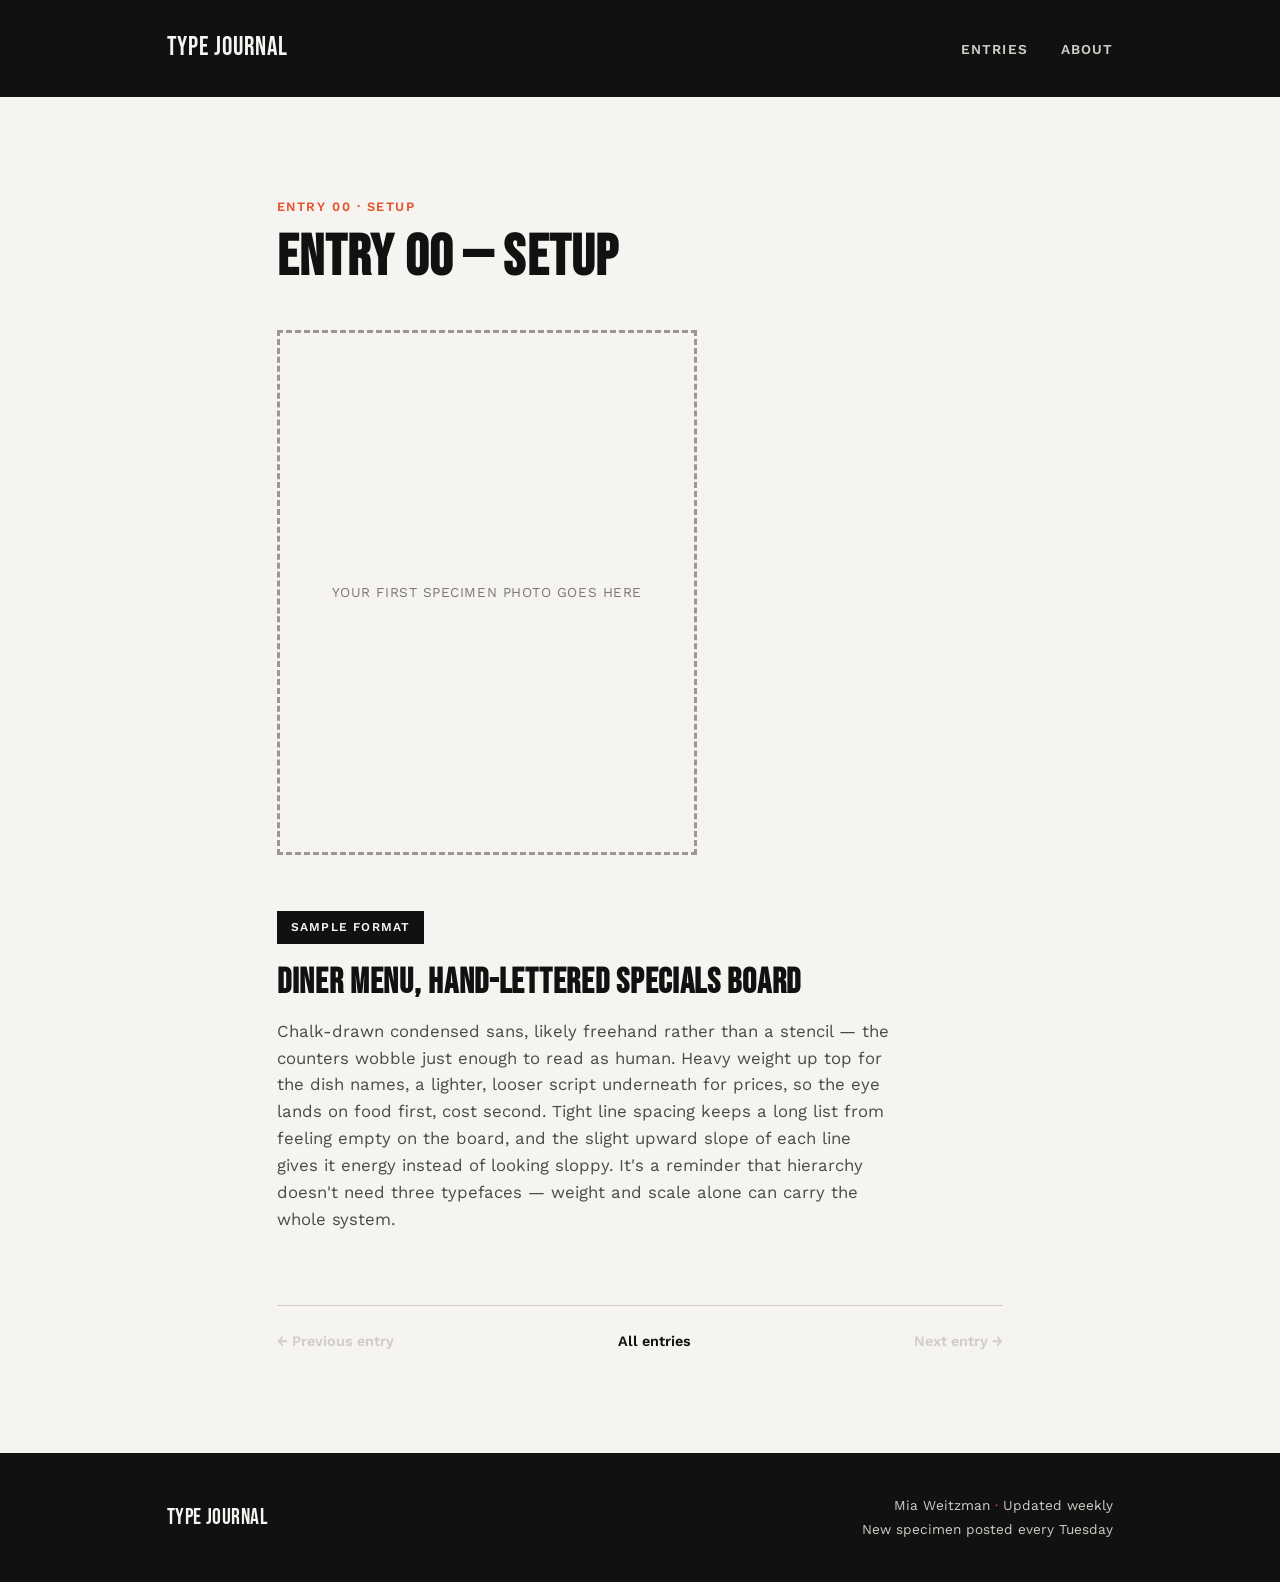
==== entries/entry-00.html @ 900245e1 "Add files via upload" ====
<!DOCTYPE html>
<html lang="en">
<head>
<meta charset="UTF-8" />
<meta name="viewport" content="width=device-width, initial-scale=1" />
<title>Entry 00 — Diner Menu, Hand-Lettered Specials Board | Type Journal</title>
<meta name="description" content="A weekly typography journal entry by Mia Weitzman." />
<link rel="stylesheet" href="../style.css" />
</head>
<body>

  <header class="site-header">
    <div class="wrap">
      <a class="brand" href="../index.html">TYPE JOURNAL</a>
      <nav>
        <a href="../index.html#entries">Entries</a>
        <a href="../index.html#about">About</a>
      </nav>
    </div>
  </header>

  <section class="entry-header">
    <div class="wrap">
      <div class="eyebrow">Entry 00 · Setup</div>
      <h1 class="heading display">Entry 00 — Setup</h1>

      <div class="entry-layout">
        <div class="photo">
          <!-- Replace this placeholder with your own photo:
               <img src="entry-00-photo.jpg" alt="Describe the specimen here"> -->
          <div class="placeholder-text">Your first specimen photo goes here</div>
        </div>

        <div class="writeup">
          <span class="entry-tag">Sample format</span>
          <h2 class="sample-title display">Diner Menu, Hand-Lettered Specials Board</h2>
          <p class="body-copy">Chalk-drawn condensed sans, likely freehand rather than a stencil — the counters wobble just enough to read as human. Heavy weight up top for the dish names, a lighter, looser script underneath for prices, so the eye lands on food first, cost second. Tight line spacing keeps a long list from feeling empty on the board, and the slight upward slope of each line gives it energy instead of looking sloppy. It's a reminder that hierarchy doesn't need three typefaces — weight and scale alone can carry the whole system.</p>
        </div>
      </div>

      <nav class="entry-nav">
        <span class="disabled">&larr; Previous entry</span>
        <a href="../index.html#entries">All entries</a>
        <span class="disabled">Next entry &rarr;</span>
      </nav>
    </div>
  </section>

  <footer class="site-footer">
    <div class="wrap">
      <div class="brand display">TYPE JOURNAL</div>
      <div class="right">
        Mia Weitzman <span>·</span> Updated weekly<br/>
        New specimen posted every Tuesday
      </div>
    </div>
  </footer>

</body>
</html>
---- style.css ----
/* ============================================================
   TYPE JOURNAL — shared styles
   ============================================================ */

@import url('https://fonts.googleapis.com/css2?family=Bebas+Neue&family=Work+Sans:ital,wght@0,400;0,500;0,600;1,400&display=swap');

:root {
  --paper: #f5f4f0;
  --ink: #111111;
  --accent: #e6522c;
  --muted: #4a4a46;
  --line: #cfcdc6;
  --line-dark: #4a4a46;
  --max: 880px;
  --gutter: clamp(24px, 6vw, 96px);
}

* { margin: 0; padding: 0; box-sizing: border-box; }

html { scroll-behavior: smooth; }

body {
  background: var(--paper);
  color: var(--ink);
  font-family: 'Work Sans', system-ui, -apple-system, sans-serif;
  line-height: 1.6;
  -webkit-font-smoothing: antialiased;
}

a { color: inherit; }

img { max-width: 100%; display: block; }

.display {
  font-family: 'Bebas Neue', Impact, sans-serif;
  letter-spacing: 0.02em;
  line-height: 0.95;
}

.eyebrow {
  font-weight: 600;
  text-transform: uppercase;
  letter-spacing: 0.12em;
  font-size: 0.8rem;
  color: var(--accent);
}

.wrap {
  max-width: var(--max);
  margin: 0 auto;
  padding-left: var(--gutter);
  padding-right: var(--gutter);
}

/* ---------- Site header ---------- */
.site-header {
  background: var(--ink);
  color: var(--paper);
}
.site-header .wrap {
  display: flex;
  align-items: center;
  justify-content: space-between;
  padding-top: 28px;
  padding-bottom: 28px;
  max-width: 1100px;
}
.site-header .brand {
  font-family: 'Bebas Neue', Impact, sans-serif;
  font-size: 1.6rem;
  letter-spacing: 0.04em;
  text-decoration: none;
  white-space: nowrap;
}
.site-header .wrap {
  flex-wrap: wrap;
  row-gap: 12px;
}
.site-header nav a {
  text-decoration: none;
  font-size: 0.85rem;
  font-weight: 600;
  text-transform: uppercase;
  letter-spacing: 0.08em;
  color: #cfcdc6;
  margin-left: 28px;
}
.site-header nav a:hover { color: var(--paper); }

/* ---------- Hero ---------- */
.hero {
  background: var(--ink);
  color: var(--paper);
  padding-top: clamp(40px, 8vw, 90px);
  padding-bottom: clamp(50px, 9vw, 100px);
}
.hero .wrap { max-width: 1100px; }
.hero .kicker { margin-bottom: 20px; }
.hero .title {
  font-size: clamp(3rem, 11vw, 8rem);
  color: var(--paper);
}
.hero .rule {
  width: 100%;
  height: 3px;
  background: var(--accent);
  margin: clamp(28px, 4vw, 44px) 0 30px;
}
.hero .byline-row {
  display: flex;
  flex-wrap: wrap;
  gap: 16px 32px;
  justify-content: space-between;
  align-items: flex-end;
}
.hero .name {
  font-family: 'Bebas Neue', Impact, sans-serif;
  font-size: clamp(1.6rem, 3vw, 2.2rem);
}
.hero .meta {
  font-size: 0.85rem;
  color: #b9b7b0;
  line-height: 1.8;
}
.hero .meta span { color: var(--accent); }

/* ---------- Generic section ---------- */
section { padding-top: clamp(56px, 8vw, 100px); padding-bottom: clamp(56px, 8vw, 100px); }
section.dark { background: var(--ink); color: var(--paper); }
section.dark .eyebrow { color: var(--accent); }

.heading {
  font-size: clamp(2rem, 5vw, 3.6rem);
  margin-top: 14px;
  margin-bottom: clamp(24px, 4vw, 44px);
  max-width: 720px;
}

.lede {
  font-size: clamp(1.05rem, 2vw, 1.3rem);
  max-width: 640px;
  margin-bottom: 22px;
}

.body-copy {
  font-size: 1.05rem;
  max-width: 620px;
  color: var(--muted);
}
section.dark .body-copy { color: #cfcdc6; }

/* ---------- Structure grid ---------- */
.grid {
  display: grid;
  grid-template-columns: repeat(4, 1fr);
  gap: 32px;
}
@media (max-width: 720px) {
  .grid { grid-template-columns: repeat(2, 1fr); }
}
.grid .col {
  border-top: 3px solid var(--accent);
  padding-top: 20px;
}
.grid .num {
  font-family: 'Bebas Neue', Impact, sans-serif;
  font-size: clamp(2.4rem, 5vw, 3.4rem);
  color: var(--accent);
  line-height: 1;
  margin-bottom: 10px;
}
.grid .col-title {
  font-weight: 600;
  text-transform: uppercase;
  letter-spacing: 0.06em;
  font-size: 0.9rem;
  margin-bottom: 10px;
}
.grid .col p {
  font-size: 0.9rem;
  color: #cfcdc6;
}

/* ---------- Entries archive (index) ---------- */
.entry-list {
  display: flex;
  flex-direction: column;
  gap: 0;
  margin-top: clamp(24px, 4vw, 44px);
}
.entry-row {
  display: flex;
  align-items: baseline;
  gap: 24px;
  padding: 22px 0;
  border-bottom: 1px solid var(--line);
  text-decoration: none;
  color: var(--ink);
}
.entry-row:hover .entry-row-title { color: var(--accent); }
.entry-row .entry-num {
  font-family: 'Bebas Neue', Impact, sans-serif;
  font-size: 1.6rem;
  color: var(--accent);
  min-width: 2.4ch;
}
.entry-row .entry-row-title {
  font-size: 1.15rem;
  font-weight: 500;
  flex: 1;
}
.entry-row .entry-row-date {
  font-size: 0.85rem;
  color: var(--muted);
  white-space: nowrap;
}
@media (max-width: 560px) {
  .entry-row { flex-wrap: wrap; }
  .entry-row .entry-row-date { order: 3; width: 100%; }
}

/* ---------- Single entry page ---------- */
.entry-header .entry-tag {
  display: inline-block;
  background: var(--ink);
  color: var(--paper);
  font-weight: 600;
  font-size: 0.75rem;
  letter-spacing: 0.1em;
  text-transform: uppercase;
  padding: 7px 14px;
  margin-bottom: 22px;
}
.entry-layout {
  display: flex;
  gap: clamp(28px, 5vw, 56px);
  flex-wrap: wrap;
  align-items: flex-start;
}
.entry-layout .photo {
  width: 100%;
  max-width: 420px;
  aspect-ratio: 4 / 5;
  border: 3px dashed #9a988f;
  display: flex;
  align-items: center;
  justify-content: center;
  text-align: center;
  padding: 32px;
  flex-shrink: 0;
}
.entry-layout .photo img {
  width: 100%;
  height: 100%;
  object-fit: cover;
}
.entry-layout .photo .placeholder-text {
  font-size: 0.85rem;
  color: #7a786f;
  letter-spacing: 0.04em;
  text-transform: uppercase;
}
.entry-layout .writeup { flex: 1; min-width: 260px; }
.entry-layout .sample-title {
  font-size: clamp(1.6rem, 3vw, 2.2rem);
  margin-bottom: 18px;
}
.entry-nav {
  display: flex;
  justify-content: space-between;
  margin-top: clamp(40px, 6vw, 72px);
  padding-top: 24px;
  border-top: 1px solid var(--line);
  font-size: 0.9rem;
  font-weight: 600;
}
.entry-nav a { text-decoration: none; }
.entry-nav a:hover { color: var(--accent); }
.entry-nav .disabled { color: var(--line); pointer-events: none; }

/* ---------- Footer ---------- */
.site-footer {
  background: var(--ink);
  color: #cfcdc6;
}
.site-footer .wrap {
  display: flex;
  flex-wrap: wrap;
  gap: 12px 24px;
  align-items: center;
  justify-content: space-between;
  padding-top: 40px;
  padding-bottom: 40px;
  max-width: 1100px;
}
.site-footer .brand {
  font-family: 'Bebas Neue', Impact, sans-serif;
  font-size: 1.4rem;
  color: var(--paper);
}
.site-footer .right {
  text-align: right;
  font-size: 0.85rem;
  line-height: 1.8;
}
.site-footer .right span { color: var(--accent); }
@media (max-width: 480px) {
  .site-footer .right { text-align: left; }
}
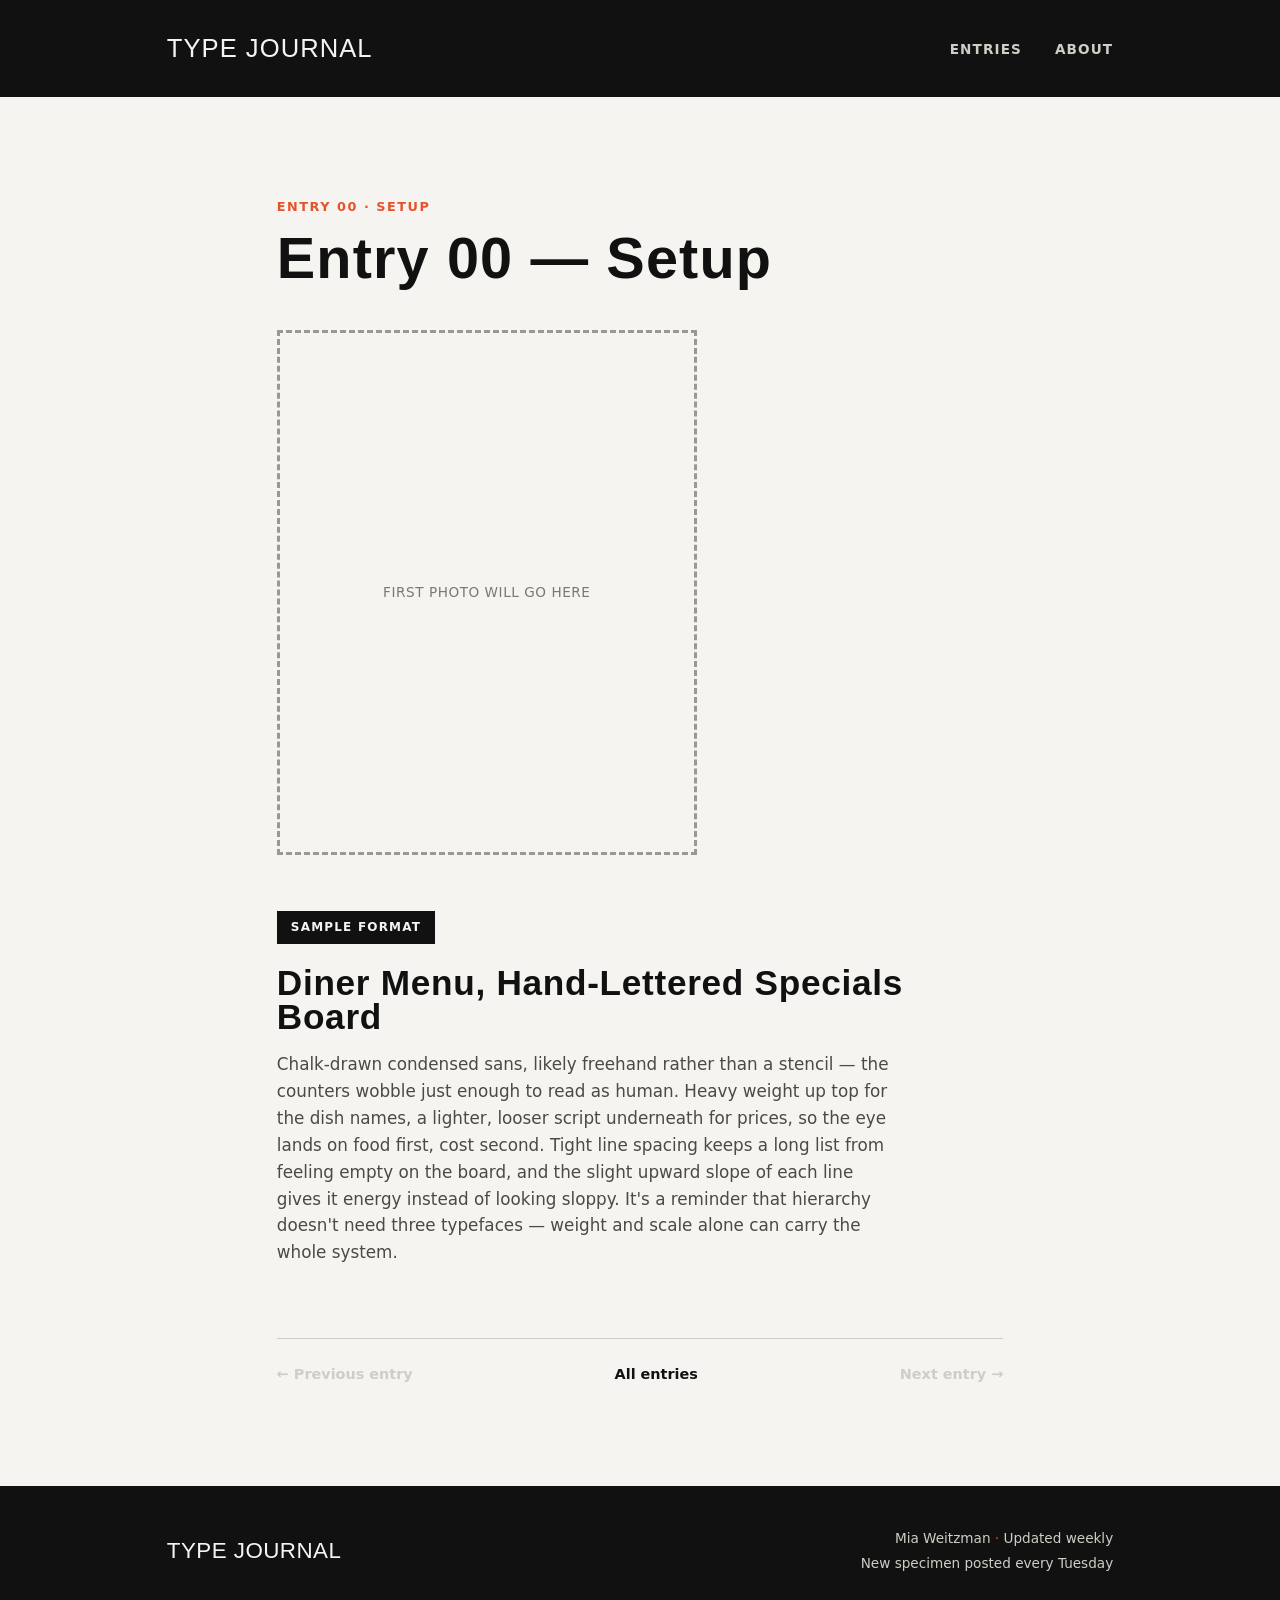
==== commit d446e647: "Update entry-00.html" ====
--- a/entries/entry-00.html
+++ b/entries/entry-00.html
@@ -28,7 +28,7 @@
         <div class="photo">
           <!-- Replace this placeholder with your own photo:
                <img src="entry-00-photo.jpg" alt="Describe the specimen here"> -->
-          <div class="placeholder-text">Your first specimen photo goes here</div>
+          <div class="placeholder-text"> first photo will go here</div>
         </div>
 
         <div class="writeup">
--- a/style.css
+++ b/style.css
@@ -1,7 +1,13 @@
 /* ============================================================
    TYPE JOURNAL — shared styles
    ============================================================ */
-
+#entries .entry-row {
+  color: var(--paper);
+  border-bottom: 1px solid #333333;
+}
+#entries .entry-row-date {
+  color: #b9b7b0;
+}
 @import url('https://fonts.googleapis.com/css2?family=Bebas+Neue&family=Work+Sans:ital,wght@0,400;0,500;0,600;1,400&display=swap');
 
 :root {
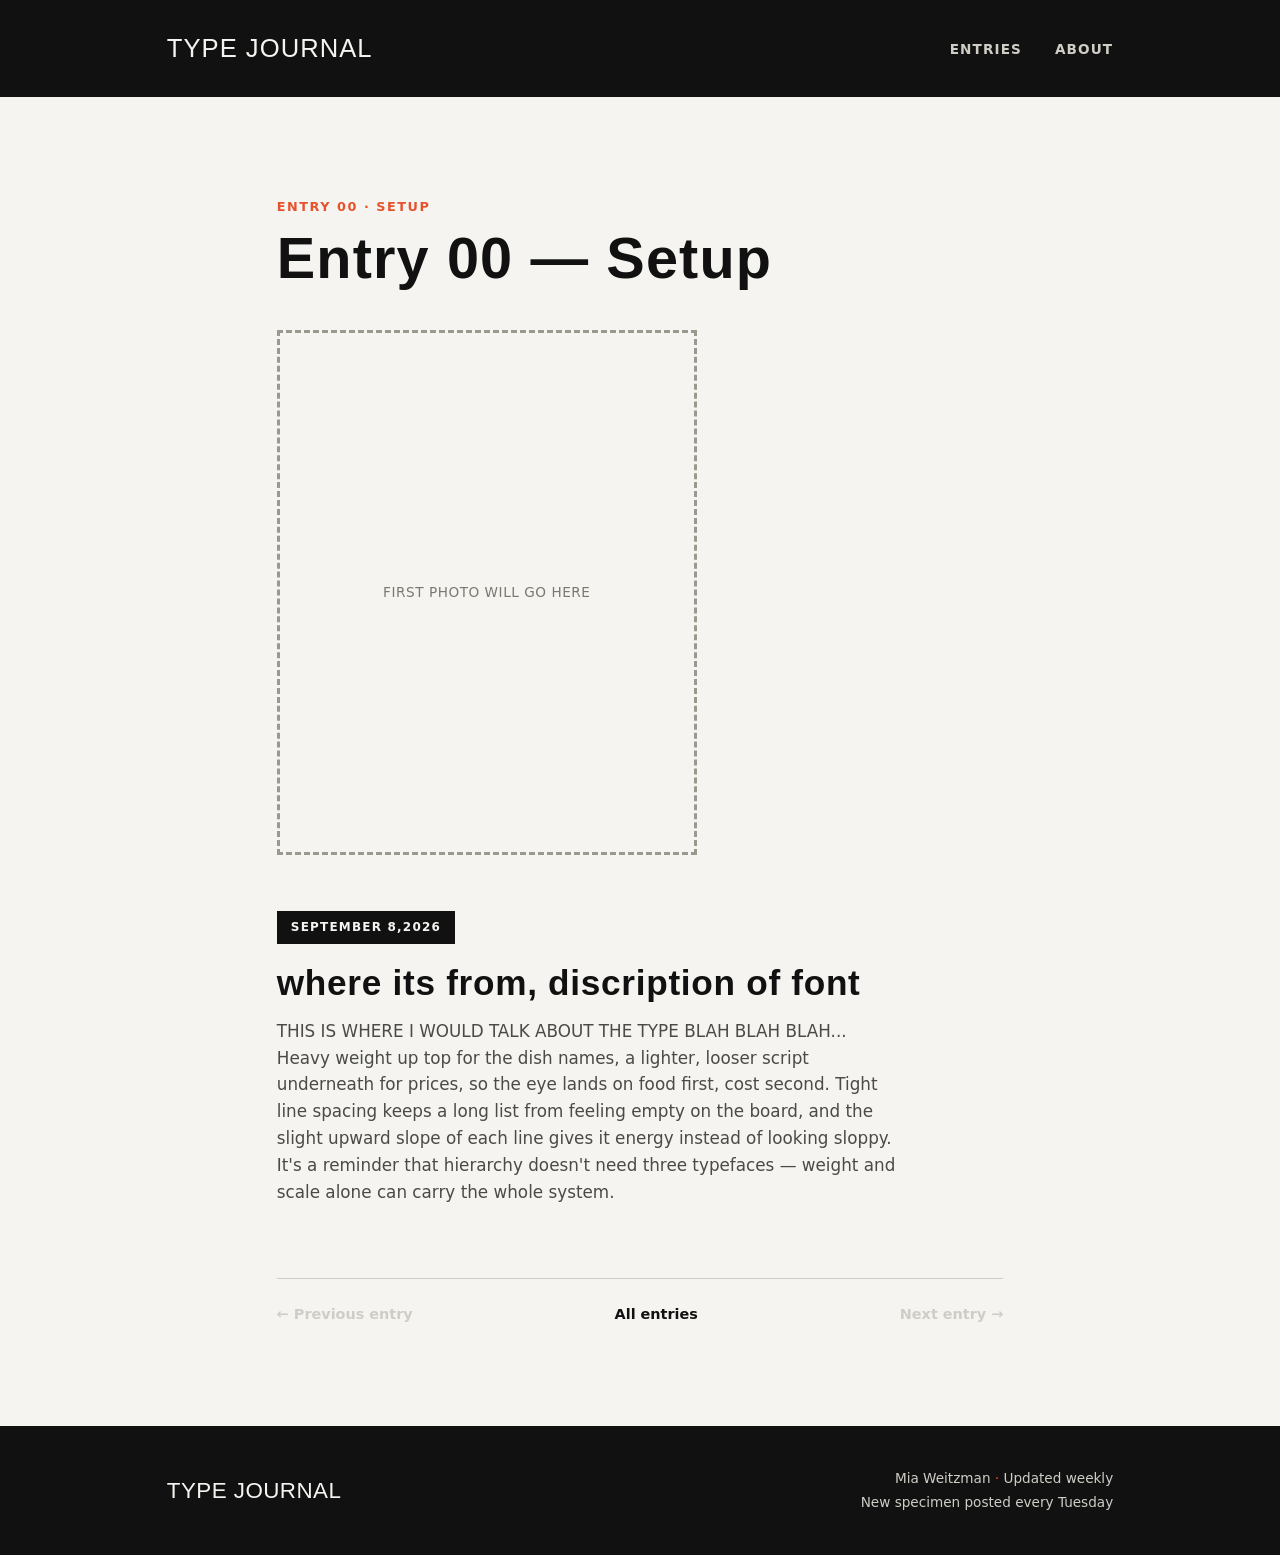
==== commit b9315507: "Update entry-00.html" ====
--- a/entries/entry-00.html
+++ b/entries/entry-00.html
@@ -3,7 +3,7 @@
 <head>
 <meta charset="UTF-8" />
 <meta name="viewport" content="width=device-width, initial-scale=1" />
-<title>Entry 00 — Diner Menu, Hand-Lettered Specials Board | Type Journal</title>
+<title>Entry 00 — TITLE ENTRY | Type Journal</title>
 <meta name="description" content="A weekly typography journal entry by Mia Weitzman." />
 <link rel="stylesheet" href="../style.css" />
 </head>
@@ -32,9 +32,9 @@
         </div>
 
         <div class="writeup">
-          <span class="entry-tag">Sample format</span>
-          <h2 class="sample-title display">Diner Menu, Hand-Lettered Specials Board</h2>
-          <p class="body-copy">Chalk-drawn condensed sans, likely freehand rather than a stencil — the counters wobble just enough to read as human. Heavy weight up top for the dish names, a lighter, looser script underneath for prices, so the eye lands on food first, cost second. Tight line spacing keeps a long list from feeling empty on the board, and the slight upward slope of each line gives it energy instead of looking sloppy. It's a reminder that hierarchy doesn't need three typefaces — weight and scale alone can carry the whole system.</p>
+          <span class="entry-tag">SEPTEMBER 8,2026</span>
+          <h2 class="sample-title display">where its from, discription of font</h2>
+          <p class="body-copy">THIS IS WHERE I WOULD TALK ABOUT THE TYPE BLAH BLAH BLAH... Heavy weight up top for the dish names, a lighter, looser script underneath for prices, so the eye lands on food first, cost second. Tight line spacing keeps a long list from feeling empty on the board, and the slight upward slope of each line gives it energy instead of looking sloppy. It's a reminder that hierarchy doesn't need three typefaces — weight and scale alone can carry the whole system.</p>
         </div>
       </div>
 
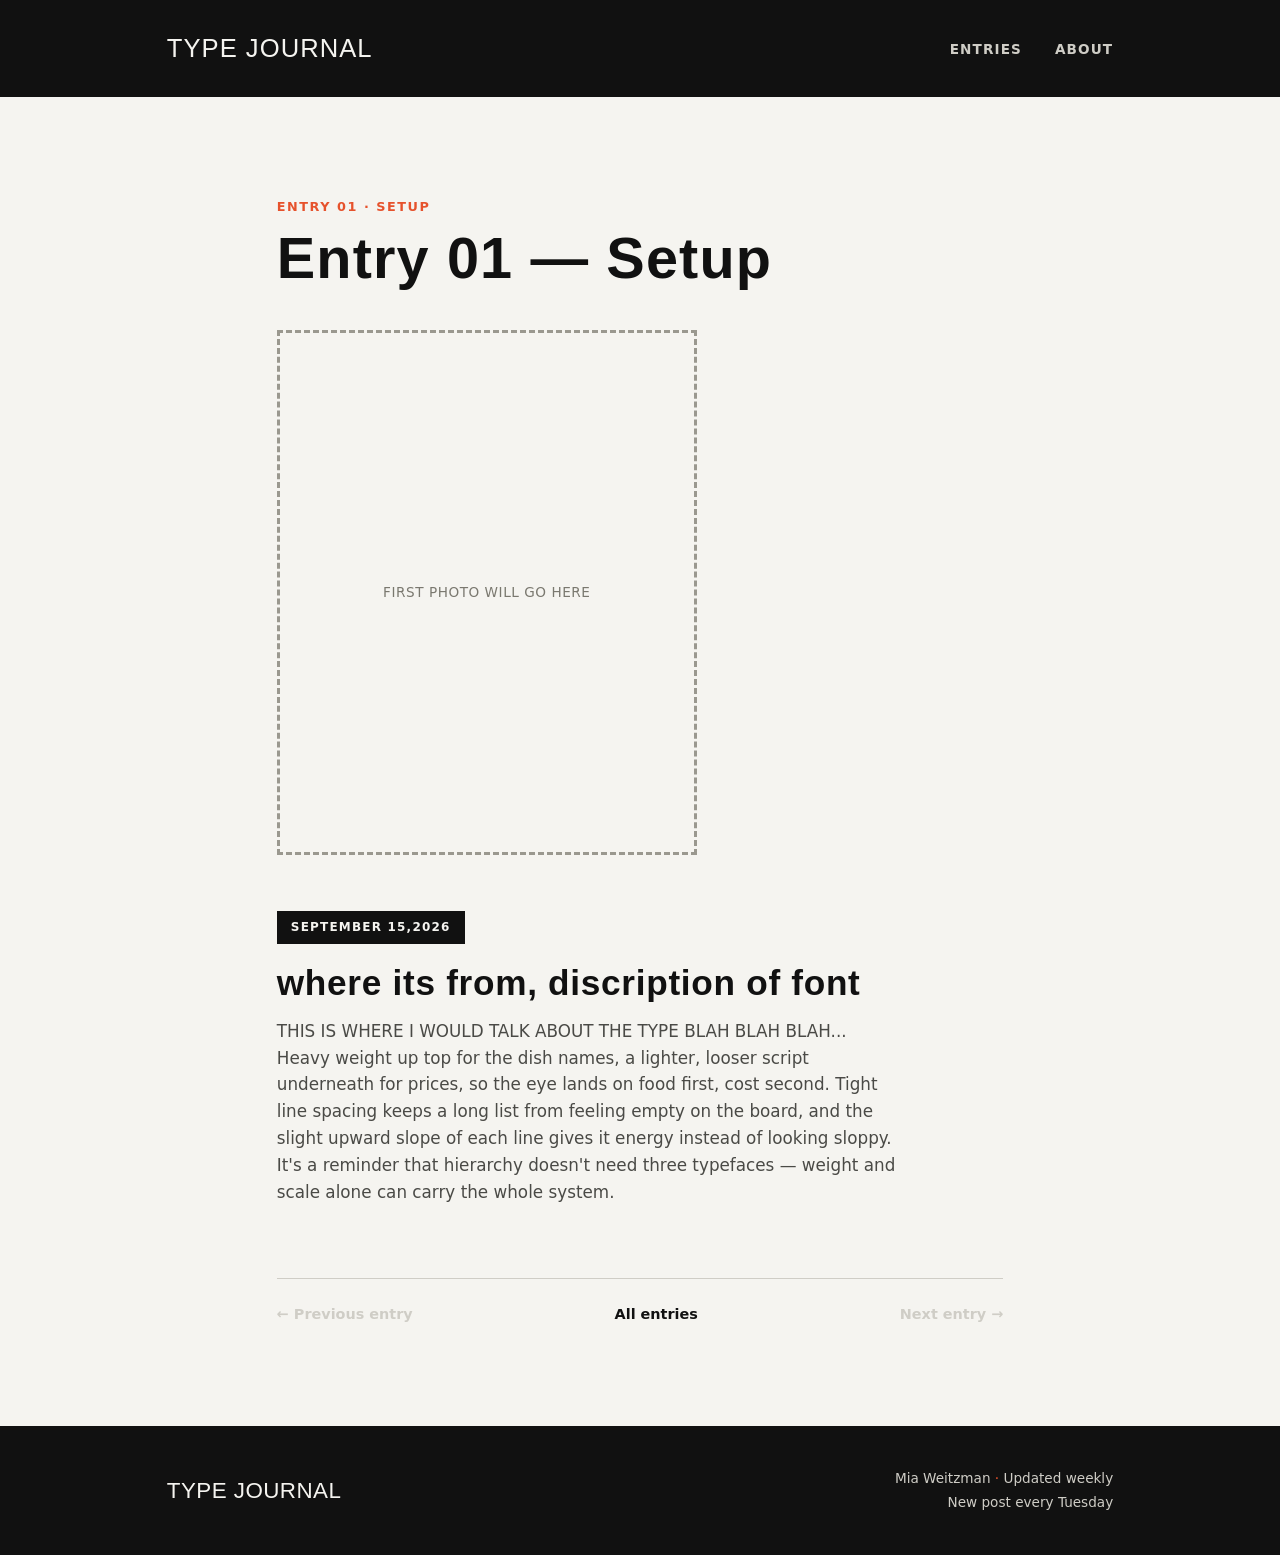
==== commit de285864: "Update entry-01.html" ====
--- a/entries/entry-00.html
+++ b/entries/entry-00.html
@@ -3,7 +3,7 @@
 <head>
 <meta charset="UTF-8" />
 <meta name="viewport" content="width=device-width, initial-scale=1" />
-<title>Entry 00 — TITLE ENTRY | Type Journal</title>
+<title>Entry 01 — FIRST ENTRY | Type Journal</title>
 <meta name="description" content="A weekly typography journal entry by Mia Weitzman." />
 <link rel="stylesheet" href="../style.css" />
 </head>
@@ -21,18 +21,18 @@
 
   <section class="entry-header">
     <div class="wrap">
-      <div class="eyebrow">Entry 00 · Setup</div>
-      <h1 class="heading display">Entry 00 — Setup</h1>
+      <div class="eyebrow">Entry 01 · Setup</div>
+      <h1 class="heading display">Entry 01 — Setup</h1>
 
       <div class="entry-layout">
         <div class="photo">
           <!-- Replace this placeholder with your own photo:
-               <img src="entry-00-photo.jpg" alt="Describe the specimen here"> -->
+               <img src="entry-01-photo.jpg" alt="Describe the specimen here"> -->
           <div class="placeholder-text"> first photo will go here</div>
         </div>
 
         <div class="writeup">
-          <span class="entry-tag">SEPTEMBER 8,2026</span>
+          <span class="entry-tag">SEPTEMBER 15,2026</span>
           <h2 class="sample-title display">where its from, discription of font</h2>
           <p class="body-copy">THIS IS WHERE I WOULD TALK ABOUT THE TYPE BLAH BLAH BLAH... Heavy weight up top for the dish names, a lighter, looser script underneath for prices, so the eye lands on food first, cost second. Tight line spacing keeps a long list from feeling empty on the board, and the slight upward slope of each line gives it energy instead of looking sloppy. It's a reminder that hierarchy doesn't need three typefaces — weight and scale alone can carry the whole system.</p>
         </div>
@@ -51,7 +51,7 @@
       <div class="brand display">TYPE JOURNAL</div>
       <div class="right">
         Mia Weitzman <span>·</span> Updated weekly<br/>
-        New specimen posted every Tuesday
+        New post every Tuesday
       </div>
     </div>
   </footer>
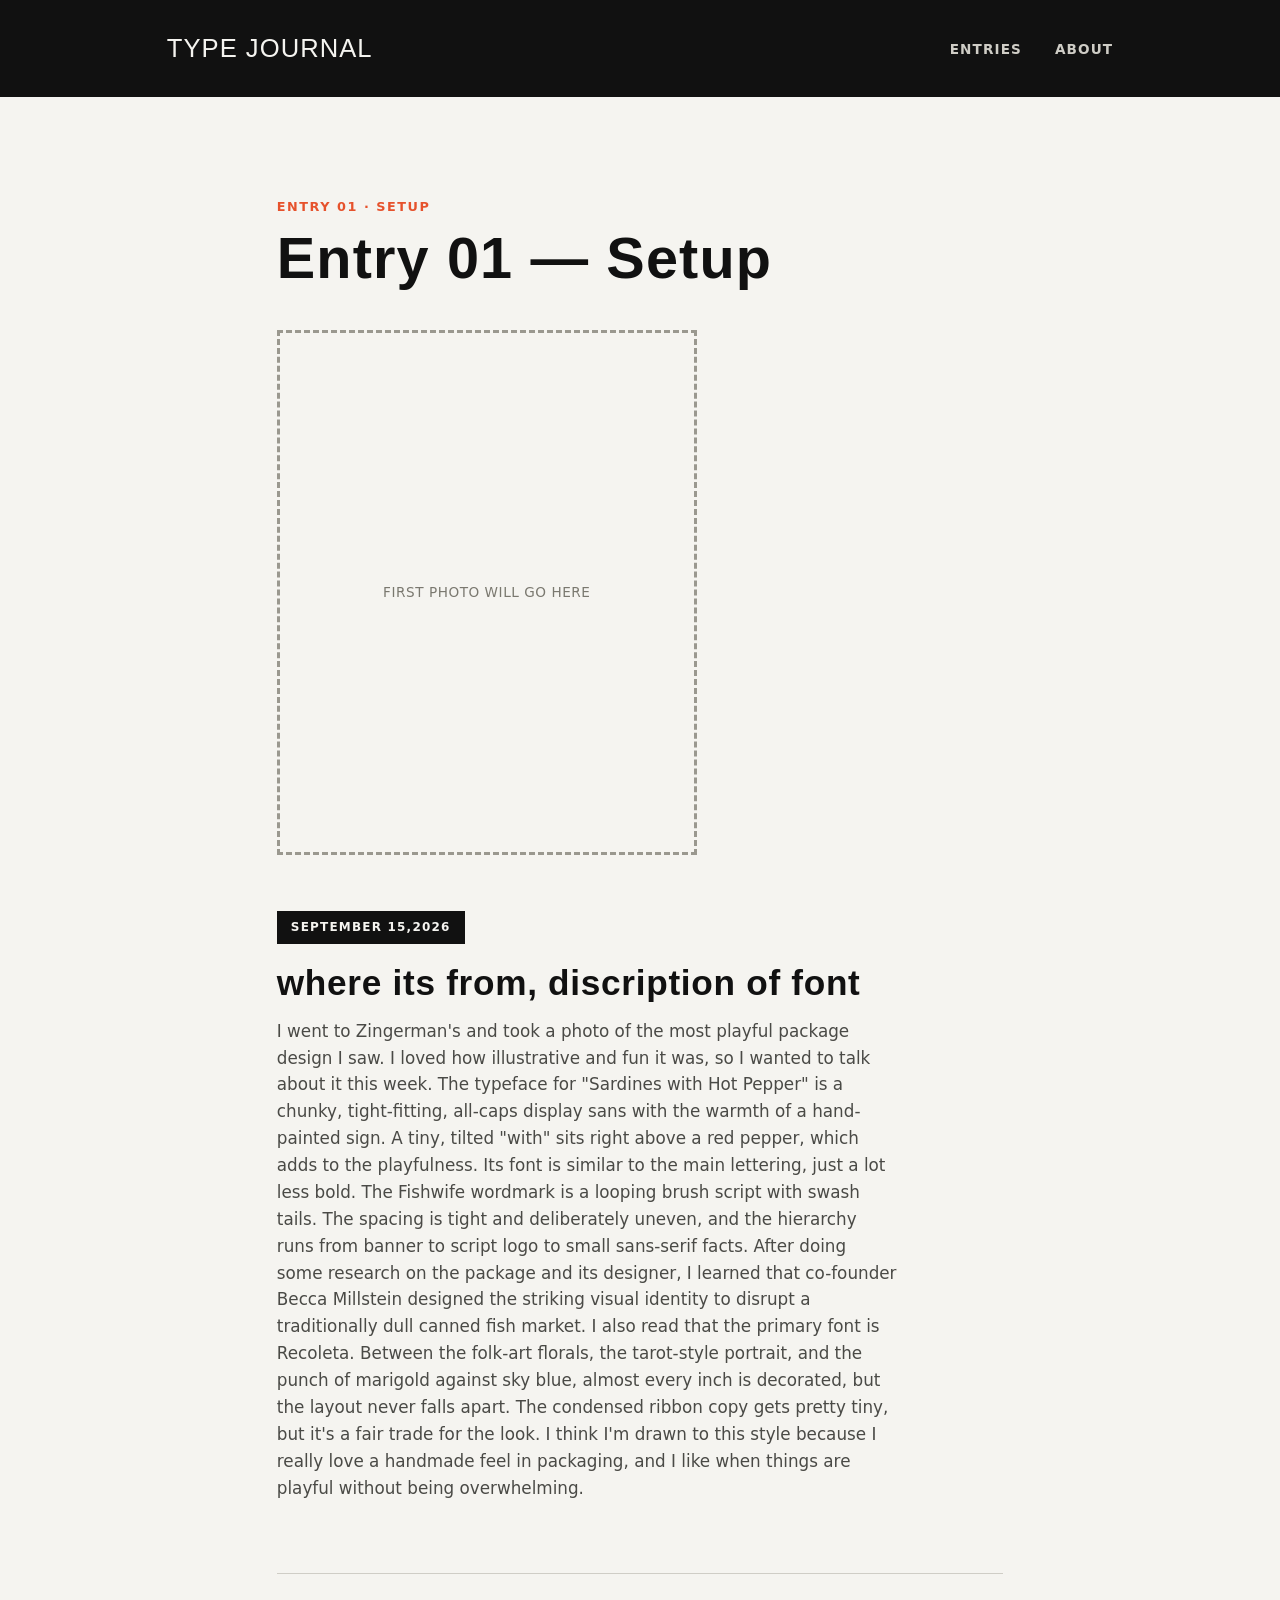
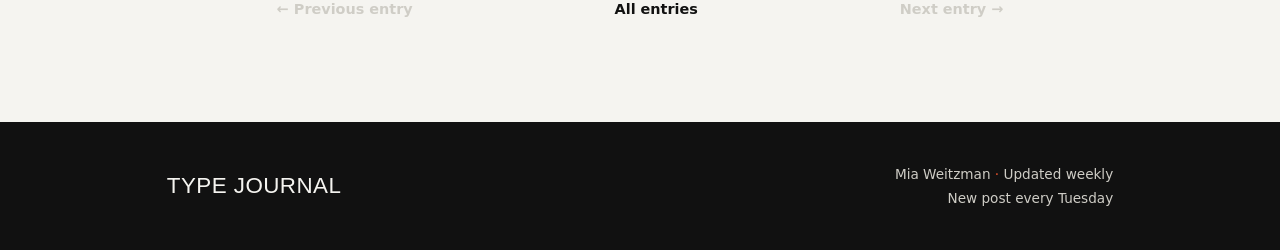
==== commit 7b1aa30c: "Update entry-00.html" ====
--- a/entries/entry-00.html
+++ b/entries/entry-00.html
@@ -34,7 +34,9 @@
         <div class="writeup">
           <span class="entry-tag">SEPTEMBER 15,2026</span>
           <h2 class="sample-title display">where its from, discription of font</h2>
-          <p class="body-copy">THIS IS WHERE I WOULD TALK ABOUT THE TYPE BLAH BLAH BLAH... Heavy weight up top for the dish names, a lighter, looser script underneath for prices, so the eye lands on food first, cost second. Tight line spacing keeps a long list from feeling empty on the board, and the slight upward slope of each line gives it energy instead of looking sloppy. It's a reminder that hierarchy doesn't need three typefaces — weight and scale alone can carry the whole system.</p>
+          <p class="body-copy">I went to Zingerman's and took a photo of the most playful package design I saw. I loved how illustrative and fun it was, so I wanted to talk about it this week. The typeface for "Sardines with Hot Pepper" is a chunky, tight-fitting, all-caps display sans with the warmth of a hand-painted sign. A tiny, tilted "with" sits right above a red pepper, which adds to the playfulness. Its font is similar to the main lettering, just a lot less bold. The Fishwife wordmark is a looping brush script with swash tails. The spacing is tight and deliberately uneven, and the hierarchy runs from banner to script logo to small sans-serif facts.
+After doing some research on the package and its designer, I learned that co-founder Becca Millstein designed the striking visual identity to disrupt a traditionally dull canned fish market. I also read that the primary font is Recoleta.
+Between the folk-art florals, the tarot-style portrait, and the punch of marigold against sky blue, almost every inch is decorated, but the layout never falls apart. The condensed ribbon copy gets pretty tiny, but it's a fair trade for the look. I think I'm drawn to this style because I really love a handmade feel in packaging, and I like when things are playful without being overwhelming.</p>
         </div>
       </div>
 
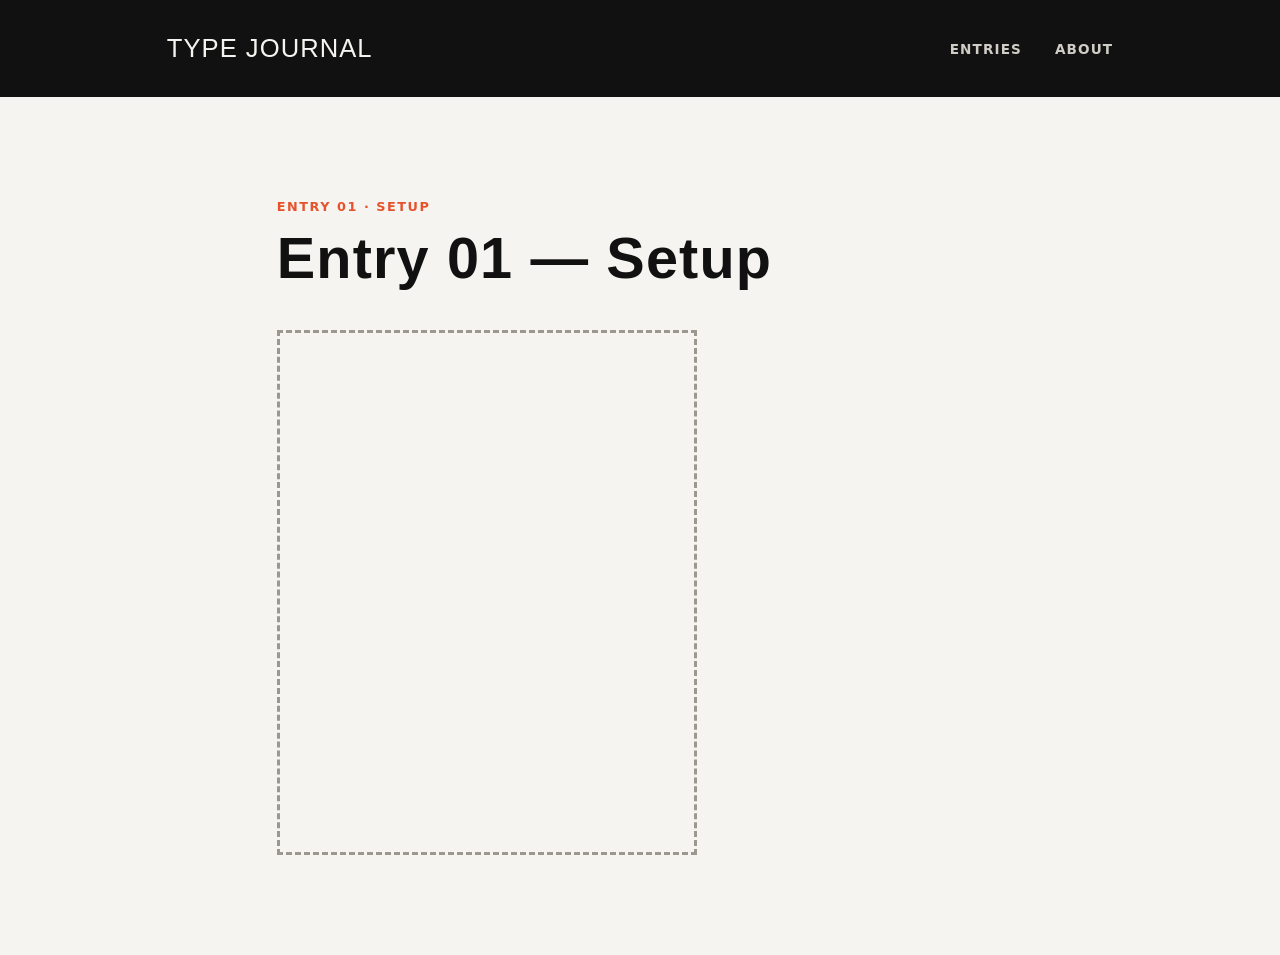
==== commit be2664ed: "Update entry-00.html" ====
--- a/entries/entry-00.html
+++ b/entries/entry-00.html
@@ -27,9 +27,10 @@
       <div class="entry-layout">
         <div class="photo">
           <!-- Replace this placeholder with your own photo:
-               <img src="entry-01-photo.jpg" alt="Describe the specimen here"> -->
-          <div class="placeholder-text"> first photo will go here</div>
-        </div>
+              <div class="photo">
+  <img src="sardine.png" alt="Fishwife Sardines with Hot Pepper tin on a Zingerman's shelf, with a hand-lettered price sign in front">
+</div>
+    
 
         <div class="writeup">
           <span class="entry-tag">SEPTEMBER 15,2026</span>
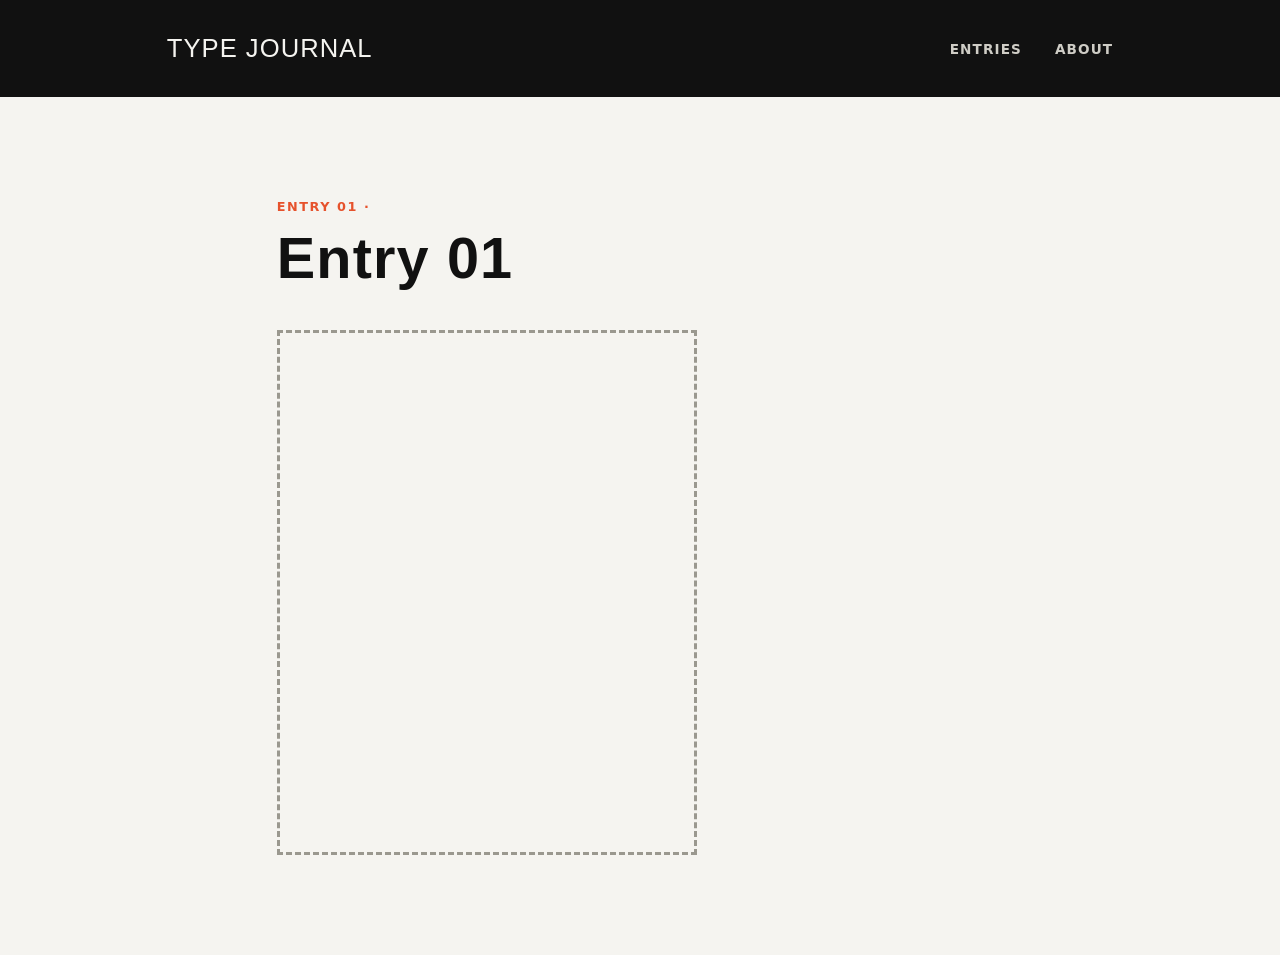
==== commit 5e98e5c6: "Update entry-00.html" ====
--- a/entries/entry-00.html
+++ b/entries/entry-00.html
@@ -21,8 +21,8 @@
 
   <section class="entry-header">
     <div class="wrap">
-      <div class="eyebrow">Entry 01 · Setup</div>
-      <h1 class="heading display">Entry 01 — Setup</h1>
+      <div class="eyebrow">Entry 01 · </div>
+      <h1 class="heading display">Entry 01 </h1>
 
       <div class="entry-layout">
         <div class="photo">
@@ -34,7 +34,7 @@
 
         <div class="writeup">
           <span class="entry-tag">SEPTEMBER 15,2026</span>
-          <h2 class="sample-title display">where its from, discription of font</h2>
+          <h2 class="sample-title display">Sardines with Hot Peppers, Fishwife</h2>
           <p class="body-copy">I went to Zingerman's and took a photo of the most playful package design I saw. I loved how illustrative and fun it was, so I wanted to talk about it this week. The typeface for "Sardines with Hot Pepper" is a chunky, tight-fitting, all-caps display sans with the warmth of a hand-painted sign. A tiny, tilted "with" sits right above a red pepper, which adds to the playfulness. Its font is similar to the main lettering, just a lot less bold. The Fishwife wordmark is a looping brush script with swash tails. The spacing is tight and deliberately uneven, and the hierarchy runs from banner to script logo to small sans-serif facts.
 After doing some research on the package and its designer, I learned that co-founder Becca Millstein designed the striking visual identity to disrupt a traditionally dull canned fish market. I also read that the primary font is Recoleta.
 Between the folk-art florals, the tarot-style portrait, and the punch of marigold against sky blue, almost every inch is decorated, but the layout never falls apart. The condensed ribbon copy gets pretty tiny, but it's a fair trade for the look. I think I'm drawn to this style because I really love a handmade feel in packaging, and I like when things are playful without being overwhelming.</p>
